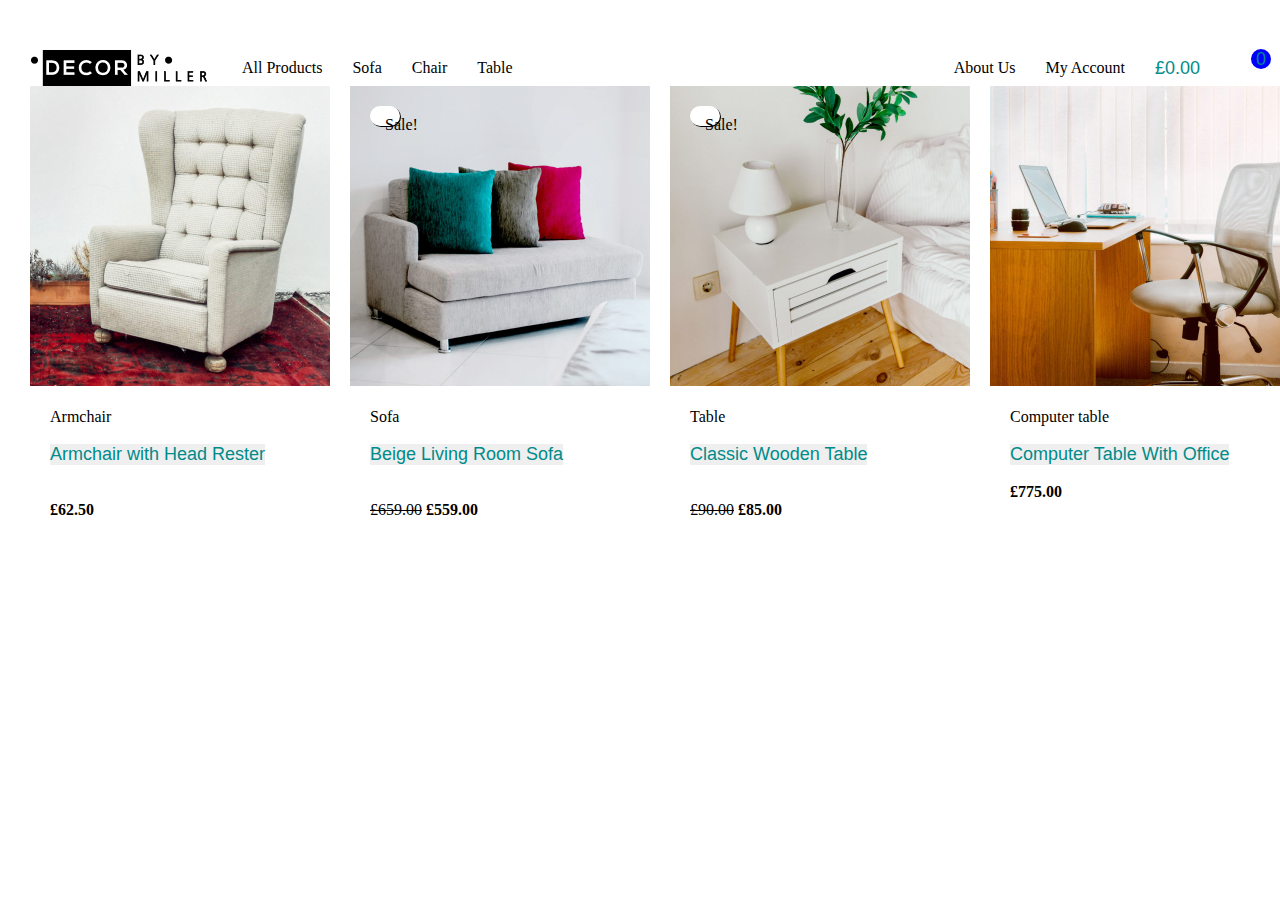
==== product.html @ 4d5b50de "created set up Decor project" ====
<!DOCTYPE html>
<html lang="en">
<head>
    <meta charset="UTF-8">
    <meta name="viewport" content="width=device-width, initial-scale=1.0">
    <title>All Products</title>
    <link rel="stylesheet" href="style.css">
    <link rel="stylesheet" href="style1.css">

</head>
<body>

    <header>
        <nav>
            <div class="navdiv">
                <div class="div1">
                    <img src="./images/image 2/logo06-free-img.png" alt="">
                    <a href="./product.html">All Products</a>
                    <a href="./sofa.html">Sofa</a>
                    <a href="">Chair</a>
                    <a href="">Table</a>
                </div>
                <div class="div2">
                    <a href="">About Us</a>
                    <a href="">My Account</a>
                    <button class="button1">£0.00 <span>0</span> <i class="fa fa-shopping-cart"
                            aria-hidden="true"></i></button>
                </div>
            </div>
        </nav>
    </header>
    
    
    <section>
        <div class="divsec">
            <div>
                <img class="imgp1" src="./images/project-img-2/armchair-600x600.jpg" alt=""><br><br>
                <div class="divdiv00"> Armchair<br><br>
                    <button><p class="pchair">Armchair with Head Rester</p></button><br> <br><br><b>£62.50 </b>
            </div>
            </div>
            <div class="divim1">
                <span class="span1">Sale!</span>
                <img class="imgp2" src="./images/project-img-2/sofa-600x600 (1).jpg" alt=""> <br><br>
                <div class="divdiv00" > Sofa <br><br>
                    <button><p class="psofa">Beige Living Room Sofa</p> </button><br><br><br><del>£659.00</del> <b>£559.00</b>
                </div>
                </div>
            <div class="divim2">
                <span class="span2">Sale!</span> 
                <img class="imgp3" src="./images/project-img-2/table-600x600.jpg" alt=""> <br><br>
                <div class="divdiv">
                Table <br><br> <button><p class="pc">Classic Wooden Table </p> </button><br><br><br><del>£90.00</del> <b>£85.00</b> 
            </div>
            </div>
            <div><img class="imgp3" src="./images/project-img-2/office-table-600x600.jpg" alt="">
                <br><br><div class="divdiv1"> Computer table 
               <br><br> <button> <p class="ptable">Computer Table With Office</p> </button><br><br><b>£775.00</b>
            </div>
        </div>
        </div>
    </section>

</body>
</html>
---- style.css ----
* {
    padding: 0;
    margin: 0;
    box-sizing: border-box;
}

header {
    padding-left: 30px;
    padding-right: 30px;
    padding-top: 30px;
}

.navdiv {
    display: flex;
    justify-content: space-between;
    align-items: center;


}

.div1 {
    display: flex;
    justify-content: space-between;
    align-items: center;
    gap: 30px;
}

a {
    text-decoration: none;
    color: black;
}

.div2 {
    gap: 30px;
    display: flex;
    justify-content: space-between;
    align-items: center;
}

.button1 {
    position: relative;
    background-color: transparent;
    gap: 50px;
    border: none;
    display: flex;
    justify-content: space-between;

}

span {
    position: absolute;
    border-radius: 20px;
    background-color: blue;
    height: 20px;
    width: 20px;
    bottom: 10px;
    left: 96px;
}

main {
    padding-left: 30px;
    padding-right: 30px;
}

.divsec1 {
    padding-left: 30px;
    padding-right: 30px;
    gap: 30px;
    height: 500px;
    position: relative;
    background: url('./images/image 2/sofa-bg-banner.jpg');
    background-repeat: no-repeat;
    background-size: cover;



}

.h1 {
    text-align: left;
    color: dimgrey;
    display: flex;
    justify-content: left;
    font-size: large;
    padding-left: 80px;
    padding-top: 90px;


}

.explor {
    color: blue;
    border: 1px solid black;
    height: 50px;
    width: 210px;
    cursor: pointer;
    position: absolute;
    left: 100px;
    font-size: large;

}

.sectiondiv2 {
    display: flex;
    justify-content: space-between;
    gap: 10px;



}

.divsec2 {
    background-position: center;
    margin-right: 50px;
    height: 500px;
    width: 600px;

    background-repeat: no-repeat;
    background-size: cover;



}

.divsec3 {
    background: url(./images/project-img/pic36-block-img.jpg);
    padding-right: 30px;
    width: 1000px;
    height: 400px;
    background-repeat: no-repeat;
    background-size: cover;
    opacity: 2px;
}

.img1 {
    width: 500px;
}

.p {
    font-size: medium;
}

.divh1 {
    text-align: center;
    color: dimgray;

    font-size: large;
    padding-left: 80px;
    padding-top: 150px;
}

.button2 {
    cursor: pointer;
    color: blue;
    border: 1px solid black;
    height: 50px;
    width: 210px;
    font-size: medium;
}





.divsec21 {
    display: flex;
    justify-content: space-between;
    gap: 10px;
}

.divsec4 {

    background: url(./images/project-img/pic36-block-img.jpg);
    padding-right: 30px;
    width: 1000px;
    height: 400px;
    background-repeat: no-repeat;
    background-size: cover;
    opacity: 2px;

}

.img2 {
    width: 500px;
}




.divh2 {
    text-align: center;
    color: dimgrey;

    font-size: large;
    padding-left: 80px;
    padding-top: 100px;
}

.h6n {
    font-size: large;
}

.button3 {
    cursor: pointer;
    color: blue;
    border: 1px solid black;
    height: 50px;
    width: 210px;
    font-size: large;
}

.sec3div {
    display: flex;
    justify-content: space-between;
}


.sec4div1 {
    background: url(./images/);
}

.sec4div1 {
    background: url(./images/project-img/pic36-block-img.jpg);
    padding-right: 30px;
    width: 1300px;
    height: 400px;
    background-repeat: no-repeat;
    background-size: cover;
    opacity: 0.5px;


}

.his {
    text-align: center;
    color: dimgrey;
    font-size: xx-large;
    font: 100;
}

.p1 {
    font-size: large;
}

.h2s {
    color: purple;
   font-size: xx-large;
}

.divh1 {
    text-align: center;
}

.button4 {
    width: 300px;
    height: 50px;
    color: blue;
    font-size: large;
    cursor: pointer;
}

.span3 {
    color: antiquewhite;
}

.divclas0 {
    display: flex;
    justify-content: space-between;
}

.divclas1 {
    background: url(./images/wooden-rocking-chair2.jpg);
}

.class {
    height: 50px;
    width: 50px;
}

.imground {
    height: 200px;
    width: 300px;
}

.imgproject {
    height: 200px;
    width: 300px;
}

.rocking {
    height: 200px;
    width: 300px;
}

.study {
    height: 200px;
    width: 300px;
}

.divided {
    display: flex;
    justify-content: space-between;
    gap: 10px;
}

.p1 {
    padding-left: 10px;
}

.woodenbutton {
    border: none;
    cursor: pointer;
    padding-left: 10px;
}

.bold {
    padding-left: 10px;
}


.p2 {
    padding-left: 10px;
}

.bold1 {
    padding-left: 20px;
}

.desktop {
    border: none;
    cursor: pointer;
    padding-left: 10px;

}

.buttonorange {
    border: none;
    cursor: pointer;
    padding-left: 10px;
}

.bold3 {
    padding-left: 10px;
}

.p3 {
    padding-left: 10px;
}

.buttonRound {
    border: none;
    cursor: pointer;
    padding-left: 10px;

}

.bold4 {
    padding-left: 10px;
}

.p4 {
    padding-left: 10px;
}
.generaldiv{
    background: url(./images/copy.jpg);
   display: flex;
   justify-content: space-between;
   gap: 30px;
   padding-top: 50px;
}
---- style1.css ----
* {
    padding: 0;
    margin: 0;
    box-sizing: border-box;
}

header {
    padding-left: 30px;
    padding-right: 30px;
    padding-top: 50px;
}

.divsec {
    display: flex;
    justify-content: space-between;
    gap: 20px;
    padding-left: 30px;
    padding-right: 30px;

}

.imgp1 {
    width: 300px;
    height: 300px;
}

.pchair {
    color: darkcyan;
    font-size: large;

}

.imgp2 {
    width: 300px;
    height: 300px;
}

.psofa {
    color: darkcyan;
    font-size: large;
}

.divim1 {
    position: relative;
}

.span1 {
    position: absolute;
    top: 20px;
    left: 20px;
    padding: 10px 15px;
    background-color: white;
    border-radius: 20px;
    box-shadow: 1px 1px;

}

.h3 {}

.imgp3 {
    width: 300px;
    height: 300px;
}

.span2 {
    position: absolute;
    top: 20px;
    left: 20px;
    padding: 10px 15px;
    background-color: white;
    border-radius: 20px;
    box-shadow: 1px 1px;
}

.divim2 {
    position: relative;
}

.pc {
    color: darkcyan;
    font-size: large;
}

.h31 {
    background-color: white;
    border: 100px;
    border-radius: 50px;
    width: 80px;
    height: 40px;
    text-align: center;

}

.ptable {
    color: darkcyan;
    font-size: large;
}
.divdiv0{
    padding-left: 20px; 
}
.divdiv00{
    padding-left: 20px; 
}
.divdiv{
    padding-left: 20px; 
}
.divdiv1{
    padding-left: 20px;
}
button{
    cursor: pointer;
    color: darkcyan;
    font-size: large;
    border: none;
}
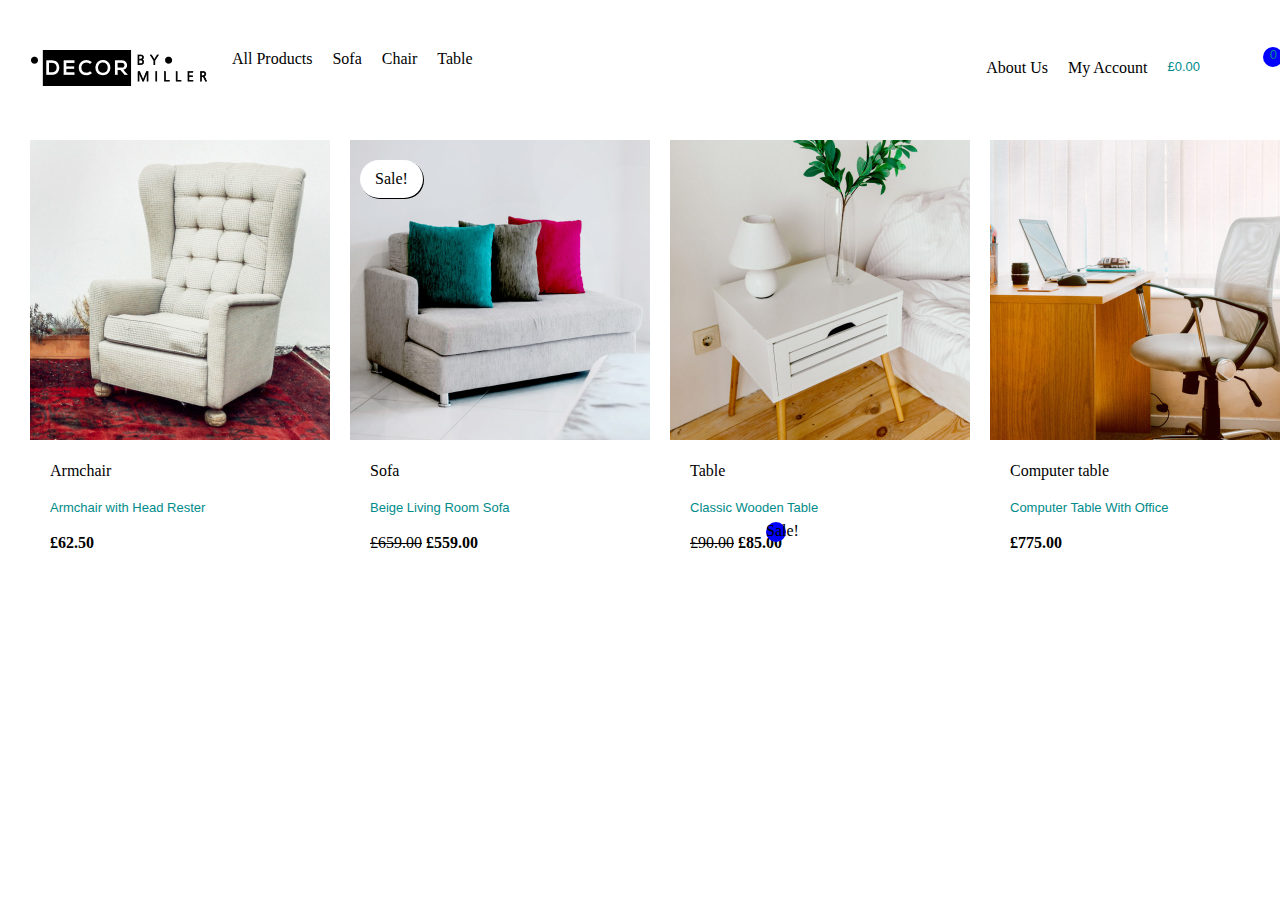
==== commit a1cb5aa8: "section updated" ====
--- a/product.html
+++ b/product.html
@@ -23,39 +23,39 @@
                 <div class="div2">
                     <a href="">About Us</a>
                     <a href="">My Account</a>
-                    <button class="button1">£0.00 <span>0</span> <i class="fa fa-shopping-cart"
+                    <button class="button1">£0.00 <span class="spanclass">0</span> <i class="fa fa-shopping-cart"
                             aria-hidden="true"></i></button>
                 </div>
             </div>
         </nav>
     </header>
-    
+    <br><br><br>
     
     <section>
         <div class="divsec">
             <div>
                 <img class="imgp1" src="./images/project-img-2/armchair-600x600.jpg" alt=""><br><br>
                 <div class="divdiv00"> Armchair<br><br>
-                    <button><p class="pchair">Armchair with Head Rester</p></button><br> <br><br><b>£62.50 </b>
+                    <button class="buttonresize"><p class="pchair">Armchair with Head Rester</p></button><br> <br><b>£62.50 </b>
             </div>
             </div>
             <div class="divim1">
                 <span class="span1">Sale!</span>
                 <img class="imgp2" src="./images/project-img-2/sofa-600x600 (1).jpg" alt=""> <br><br>
                 <div class="divdiv00" > Sofa <br><br>
-                    <button><p class="psofa">Beige Living Room Sofa</p> </button><br><br><br><del>£659.00</del> <b>£559.00</b>
+                    <button class="buttonresize"><p class="psofa">Beige Living Room Sofa</p> </button><br><br><del>£659.00</del> <b>£559.00</b>
                 </div>
                 </div>
             <div class="divim2">
                 <span class="span2">Sale!</span> 
                 <img class="imgp3" src="./images/project-img-2/table-600x600.jpg" alt=""> <br><br>
                 <div class="divdiv">
-                Table <br><br> <button><p class="pc">Classic Wooden Table </p> </button><br><br><br><del>£90.00</del> <b>£85.00</b> 
+                Table <br><br> <button class="buttonresize"><p class="pc">Classic Wooden Table </p> </button><br><br><del>£90.00</del> <b>£85.00</b> 
             </div>
             </div>
             <div><img class="imgp3" src="./images/project-img-2/office-table-600x600.jpg" alt="">
                 <br><br><div class="divdiv1"> Computer table 
-               <br><br> <button> <p class="ptable">Computer Table With Office</p> </button><br><br><b>£775.00</b>
+               <br><br> <button class="buttonresize"> <p class="ptable">Computer Table With Office</p> </button><br><br><b>£775.00</b>
             </div>
         </div>
         </div>
--- a/style.css
+++ b/style.css
@@ -1,370 +1,414 @@
 * {
-    padding: 0;
-    margin: 0;
-    box-sizing: border-box;
+  padding: 0;
+  margin: 0;
+  box-sizing: border-box;
 }
 
 header {
-    padding-left: 30px;
-    padding-right: 30px;
-    padding-top: 30px;
+  padding-left: 30px;
+  padding-right: 30px;
+  padding-top: 30px;
 }
 
 .navdiv {
+  display: flex;
+  justify-content: space-between;
+  align-items: center;
+}
+
+.logo {
+  display: flex;
+  justify-content: space-between;
+  align-items: center;
+  gap: 30px;
+}
+
+a {
+  text-decoration: none;
+  color: black;
+}
+
+.cart {
+  gap: 30px;
+  display: flex;
+  justify-content: space-between;
+  align-items: center;
+}
+i{}
+.button1 {
+  position: relative;
+  background-color: transparent;
+  gap: 50px;
+  border: none;
+  display: flex;
+  justify-content: space-between;
+}
+
+span {
+  position: absolute;
+  border-radius: 20px;
+  background-color: blue;
+  height: 20px;
+  width: 20px;
+  bottom: 10px;
+  left: 96px;
+}
+
+main {
+  padding-left: 30px;
+  padding-right: 30px;
+}
+
+.divsec1 {
+  padding-left: 30px;
+  padding-right: 30px;
+  gap: 30px;
+  height: 500px;
+  position: relative;
+  background: url("./images/image 2/sofa-bg-banner.jpg");
+  background-repeat: no-repeat;
+  background-size: cover;
+}
+
+.h1 {
+  text-align: left;
+  color: dimgrey;
+  display: flex;
+  justify-content: left;
+  font-size: large;
+  padding-left: 80px;
+  padding-top: 90px;
+}
+
+.explor {
+  color: blue;
+  border: 1px solid black;
+  height: 50px;
+  width: 210px;
+  cursor: pointer;
+  position: absolute;
+  left: 100px;
+  font-size: large;
+}
+
+.sectiondiv2 {
+  display: flex;
+  justify-content: space-between;
+  gap: 10px;
+}
+
+.divsec2 {
+  background-position: center;
+  margin-right: 50px;
+  height: 500px;
+  width: 600px;
+
+  background-repeat: no-repeat;
+  background-size: cover;
+}
+
+.divsec3 {
+  background: url(./images/project-img/pic36-block-img.jpg);
+  padding-right: 30px;
+  /* width: 1000px; */
+  height: 400px;
+  background-repeat: no-repeat;
+  background-size: cover;
+  opacity: 2px;
+}
+
+.img1 {
+  width: 500px;
+}
+
+.p {
+  font-size: medium;
+}
+
+.divh1 {
+  text-align: center;
+  color: dimgray;
+
+  font-size: large;
+  padding-left: 80px;
+  padding-top: 150px;
+}
+
+.button2 {
+  cursor: pointer;
+  color: blue;
+  border: 1px solid black;
+  height: 50px;
+  width: 210px;
+  font-size: medium;
+}
+
+.divsec21 {
+  display: flex;
+  justify-content: space-between;
+  gap: 10px;
+}
+
+.divsec4 {
+  background: url(./images/project-img/pic36-block-img.jpg);
+  padding-right: 30px;
+  /* width: 1000px; */
+  height: 400px;
+  background-repeat: no-repeat;
+  background-size: cover;
+  opacity: 2px;
+}
+
+.img2 {
+  width: 500px;
+}
+
+.divh2 {
+  text-align: center;
+  color: dimgrey;
+
+  font-size: large;
+  padding-left: 80px;
+  padding-top: 100px;
+}
+
+.h6n {
+  font-size: large;
+}
+
+.button3 {
+  cursor: pointer;
+  color: blue;
+  border: 1px solid black;
+  height: 50px;
+  width: 210px;
+  font-size: large;
+}
+
+.sec3div {
+  display: flex;
+  justify-content: space-between;
+  flex-wrap: wrap;
+  gap: 20px;
+}
+
+.sec4div1 {
+  background: url(./images/);
+}
+
+.sec4div1 {
+  background: url(./images/project-img/pic36-block-img.jpg);
+  padding-right: 30px;
+  /* width: 1300px; */
+  height: 400px;
+  background-repeat: no-repeat;
+  background-size: cover;
+  opacity: 0.5px;
+}
+
+.his {
+  text-align: center;
+  color: dimgrey;
+  font-size: xx-large;
+  font: 100;
+}
+
+.p1 {
+  font-size: large;
+}
+
+.h2s {
+  color: purple;
+  font-size: xx-large;
+}
+
+.divh1 {
+  text-align: center;
+}
+
+.button4 {
+  width: 50%;
+  height: 50px;
+  color: blue;
+  font-size: large;
+  cursor: pointer;
+}
+
+.span3 {
+  color: antiquewhite;
+}
+
+.divclas0 {
+  display: flex;
+  justify-content: space-between;
+}
+
+.divclas1 {
+  background: url(./images/wooden-rocking-chair2.jpg);
+}
+
+.class {
+  height: 50px;
+  width: 50px;
+}
+
+.imground {
+  height: 200px;
+  /* width: 300px; */
+}
+
+.imgproject {
+  height: 200px;
+  /* width: 300px; */
+}
+
+.rocking {
+  height: 200px;
+  /* width: 300px; */
+}
+
+.study {
+  height: 200px;
+  /* width: 300px; */
+}
+
+.divided {
+  display: flex;
+  justify-content: space-between;
+  gap: 10px;
+  flex-wrap: wrap;
+}
+
+.p1 {
+  padding-left: 10px;
+}
+
+.woodenbutton {
+  border: none;
+  cursor: pointer;
+  padding-left: 10px;
+}
+
+.bold {
+  padding-left: 10px;
+}
+
+.p2 {
+  padding-left: 10px;
+}
+
+.bold1 {
+  padding-left: 20px;
+}
+
+.desktop {
+  border: none;
+  cursor: pointer;
+  padding-left: 10px;
+}
+
+.buttonorange {
+  border: none;
+  cursor: pointer;
+  padding-left: 10px;
+}
+
+.bold3 {
+  padding-left: 10px;
+}
+
+.p3 {
+  padding-left: 10px;
+}
+
+.buttonRound {
+  border: none;
+  cursor: pointer;
+  padding-left: 10px;
+}
+
+.bold4 {
+  padding-left: 10px;
+}
+
+.p4 {
+  padding-left: 10px;
+}
+.generaldiv {
+  background: url(./images/copy.jpg);
+  display: flex;
+  justify-content: space-between;
+  gap: 30px;
+  /* flex-wrap: wrap; */
+  padding-top: 50px;
+}
+.test-div{
     display: flex;
-    justify-content: space-between;
-    align-items: center;
-
-
-}
-
-.div1 {
-    display: flex;
-    justify-content: space-between;
-    align-items: center;
-    gap: 30px;
-}
-
-a {
-    text-decoration: none;
-    color: black;
-}
-
-.div2 {
-    gap: 30px;
-    display: flex;
-    justify-content: space-between;
-    align-items: center;
-}
-
-.button1 {
-    position: relative;
-    background-color: transparent;
-    gap: 50px;
-    border: none;
-    display: flex;
-    justify-content: space-between;
-
-}
-
-span {
-    position: absolute;
-    border-radius: 20px;
-    background-color: blue;
-    height: 20px;
-    width: 20px;
-    bottom: 10px;
-    left: 96px;
-}
-
-main {
-    padding-left: 30px;
-    padding-right: 30px;
-}
-
-.divsec1 {
-    padding-left: 30px;
-    padding-right: 30px;
-    gap: 30px;
-    height: 500px;
-    position: relative;
-    background: url('./images/image 2/sofa-bg-banner.jpg');
-    background-repeat: no-repeat;
-    background-size: cover;
-
-
-
-}
-
-.h1 {
-    text-align: left;
-    color: dimgrey;
-    display: flex;
-    justify-content: left;
-    font-size: large;
-    padding-left: 80px;
-    padding-top: 90px;
-
-
-}
-
-.explor {
-    color: blue;
-    border: 1px solid black;
-    height: 50px;
-    width: 210px;
-    cursor: pointer;
-    position: absolute;
-    left: 100px;
-    font-size: large;
-
-}
-
-.sectiondiv2 {
-    display: flex;
-    justify-content: space-between;
-    gap: 10px;
-
-
-
-}
-
-.divsec2 {
-    background-position: center;
-    margin-right: 50px;
-    height: 500px;
-    width: 600px;
-
-    background-repeat: no-repeat;
-    background-size: cover;
-
-
-
-}
-
-.divsec3 {
-    background: url(./images/project-img/pic36-block-img.jpg);
-    padding-right: 30px;
-    width: 1000px;
-    height: 400px;
-    background-repeat: no-repeat;
-    background-size: cover;
-    opacity: 2px;
-}
-
-.img1 {
-    width: 500px;
-}
-
-.p {
-    font-size: medium;
-}
-
-.divh1 {
-    text-align: center;
-    color: dimgray;
-
-    font-size: large;
-    padding-left: 80px;
-    padding-top: 150px;
-}
-
-.button2 {
-    cursor: pointer;
-    color: blue;
-    border: 1px solid black;
-    height: 50px;
-    width: 210px;
-    font-size: medium;
-}
-
-
-
-
-
-.divsec21 {
-    display: flex;
-    justify-content: space-between;
-    gap: 10px;
-}
-
-.divsec4 {
-
-    background: url(./images/project-img/pic36-block-img.jpg);
-    padding-right: 30px;
-    width: 1000px;
-    height: 400px;
-    background-repeat: no-repeat;
-    background-size: cover;
-    opacity: 2px;
-
-}
-
-.img2 {
-    width: 500px;
-}
-
-
-
-
-.divh2 {
-    text-align: center;
-    color: dimgrey;
-
-    font-size: large;
-    padding-left: 80px;
-    padding-top: 100px;
-}
-
-.h6n {
-    font-size: large;
-}
-
-.button3 {
-    cursor: pointer;
-    color: blue;
-    border: 1px solid black;
-    height: 50px;
-    width: 210px;
-    font-size: large;
-}
-
-.sec3div {
-    display: flex;
-    justify-content: space-between;
-}
-
-
-.sec4div1 {
-    background: url(./images/);
-}
-
-.sec4div1 {
-    background: url(./images/project-img/pic36-block-img.jpg);
-    padding-right: 30px;
-    width: 1300px;
-    height: 400px;
-    background-repeat: no-repeat;
-    background-size: cover;
-    opacity: 0.5px;
-
-
-}
-
-.his {
-    text-align: center;
-    color: dimgrey;
-    font-size: xx-large;
-    font: 100;
-}
-
-.p1 {
-    font-size: large;
-}
-
-.h2s {
-    color: purple;
-   font-size: xx-large;
-}
-
-.divh1 {
-    text-align: center;
-}
-
-.button4 {
-    width: 300px;
-    height: 50px;
-    color: blue;
-    font-size: large;
-    cursor: pointer;
-}
-
-.span3 {
-    color: antiquewhite;
-}
-
-.divclas0 {
-    display: flex;
-    justify-content: space-between;
-}
-
-.divclas1 {
-    background: url(./images/wooden-rocking-chair2.jpg);
-}
-
-.class {
-    height: 50px;
-    width: 50px;
-}
-
-.imground {
-    height: 200px;
-    width: 300px;
-}
-
-.imgproject {
-    height: 200px;
-    width: 300px;
-}
-
-.rocking {
-    height: 200px;
-    width: 300px;
-}
-
-.study {
-    height: 200px;
-    width: 300px;
-}
+
+}
+
+
+
+
+
+
+
+
+
+
+
+
+
+
+
+
+
+
+
+/* REsponsive screens */
+
+@media (max-width: 768px) {
+  .button4 {
+    width: 100%;
+  }
+
+  .sectiondiv2 {
+    display: block;
+    
+  }
+
+  .divsec21 {
+    display: block;
+  }
+
+  .img1 {
+    width: 100%;
+  }
+
+  .img2 {
+    width: 100%;
+  }
 
 .divided {
-    display: flex;
-    justify-content: space-between;
-    gap: 10px;
-}
-
-.p1 {
-    padding-left: 10px;
-}
-
-.woodenbutton {
-    border: none;
-    cursor: pointer;
-    padding-left: 10px;
-}
-
-.bold {
-    padding-left: 10px;
-}
-
-
-.p2 {
-    padding-left: 10px;
-}
-
-.bold1 {
-    padding-left: 20px;
-}
-
-.desktop {
-    border: none;
-    cursor: pointer;
-    padding-left: 10px;
-
-}
-
-.buttonorange {
-    border: none;
-    cursor: pointer;
-    padding-left: 10px;
-}
-
-.bold3 {
-    padding-left: 10px;
-}
-
-.p3 {
-    padding-left: 10px;
-}
-
-.buttonRound {
-    border: none;
-    cursor: pointer;
-    padding-left: 10px;
-
-}
-
-.bold4 {
-    padding-left: 10px;
-}
-
-.p4 {
-    padding-left: 10px;
-}
-.generaldiv{
-    background: url(./images/copy.jpg);
-   display: flex;
-   justify-content: space-between;
-   gap: 30px;
-   padding-top: 50px;
-}
+    display: block;
+}
+
+.rocking, .study, .imgproject, .imground {
+    height: unset;
+    width: 100%;
+}
+.generaldiv {
+    display: block;
+    /* flex-wrap: wrap; */
+  }
+
+
+  .test-div{
+    display: block;
+    width: fit-content;
+    margin: auto;
+    margin-bottom: 20px;
+  }
+
+
+}
--- a/style1.css
+++ b/style1.css
@@ -1,4 +1,4 @@
-* {
+s* {
     padding: 0;
     margin: 0;
     box-sizing: border-box;
@@ -9,7 +9,20 @@
     padding-right: 30px;
     padding-top: 50px;
 }
-
+.navdiv{
+    display: flex;
+    justify-content: space-between;
+}
+.div1{
+    display: flex;
+    justify-content: space-between;
+    gap: 20px;
+}
+.div2{
+    display: flex;
+    justify-content: space-between;
+    gap: 20px;
+}
 .divsec {
     display: flex;
     justify-content: space-between;
@@ -18,6 +31,16 @@
     padding-right: 30px;
 
 }
+.button1{
+    font-size: small;
+
+}
+.cart {
+    gap: 30px;
+    display: flex;
+    justify-content: space-between;
+    align-items: center;
+  }
 
 .imgp1 {
     width: 300px;
@@ -26,7 +49,7 @@
 
 .pchair {
     color: darkcyan;
-    font-size: large;
+    font-size: small;
 
 }
 
@@ -37,7 +60,7 @@
 
 .psofa {
     color: darkcyan;
-    font-size: large;
+    font-size: small;
 }
 
 .divim1 {
@@ -47,30 +70,23 @@
 .span1 {
     position: absolute;
     top: 20px;
-    left: 20px;
+    left: 10px;
     padding: 10px 15px;
     background-color: white;
     border-radius: 20px;
     box-shadow: 1px 1px;
+    height: fit-content;
+    width: fit-content;
 
 }
 
-.h3 {}
+
 
 .imgp3 {
     width: 300px;
     height: 300px;
 }
 
-.span2 {
-    position: absolute;
-    top: 20px;
-    left: 20px;
-    padding: 10px 15px;
-    background-color: white;
-    border-radius: 20px;
-    box-shadow: 1px 1px;
-}
 
 .divim2 {
     position: relative;
@@ -78,7 +94,7 @@
 
 .pc {
     color: darkcyan;
-    font-size: large;
+    font-size: small;
 }
 
 .h31 {
@@ -90,10 +106,16 @@
     text-align: center;
 
 }
-
+.buttonresize{
+    border: none;
+    box-shadow: none;
+    background-color: white;
+}
 .ptable {
     color: darkcyan;
-    font-size: large;
+    font-size: small;
+   
+    
 }
 .divdiv0{
     padding-left: 20px; 
@@ -113,3 +135,45 @@
     font-size: large;
     border: none;
 }
+
+
+
+
+@media (max-width: 768px) {
+    .cart {
+       
+        display: block;
+        
+      } 
+    
+}
+@media (max-width: 768px) {
+    .divsec {
+        display: block;
+        
+    
+    }
+}
+@media (max-width: 768px) {
+    .navdiv{
+        display: flex;
+        justify-content: space-between;
+    }
+    .div1{
+        display: flex;
+        
+    }
+    .div2{
+        display: flex;
+        justify-content: space-between;
+        gap: 20px;
+    }
+    .divsec {
+        display: flex;
+        justify-content: space-between;
+        gap: 20px;
+        padding-left: 30px;
+        padding-right: 30px;
+}
+
+}
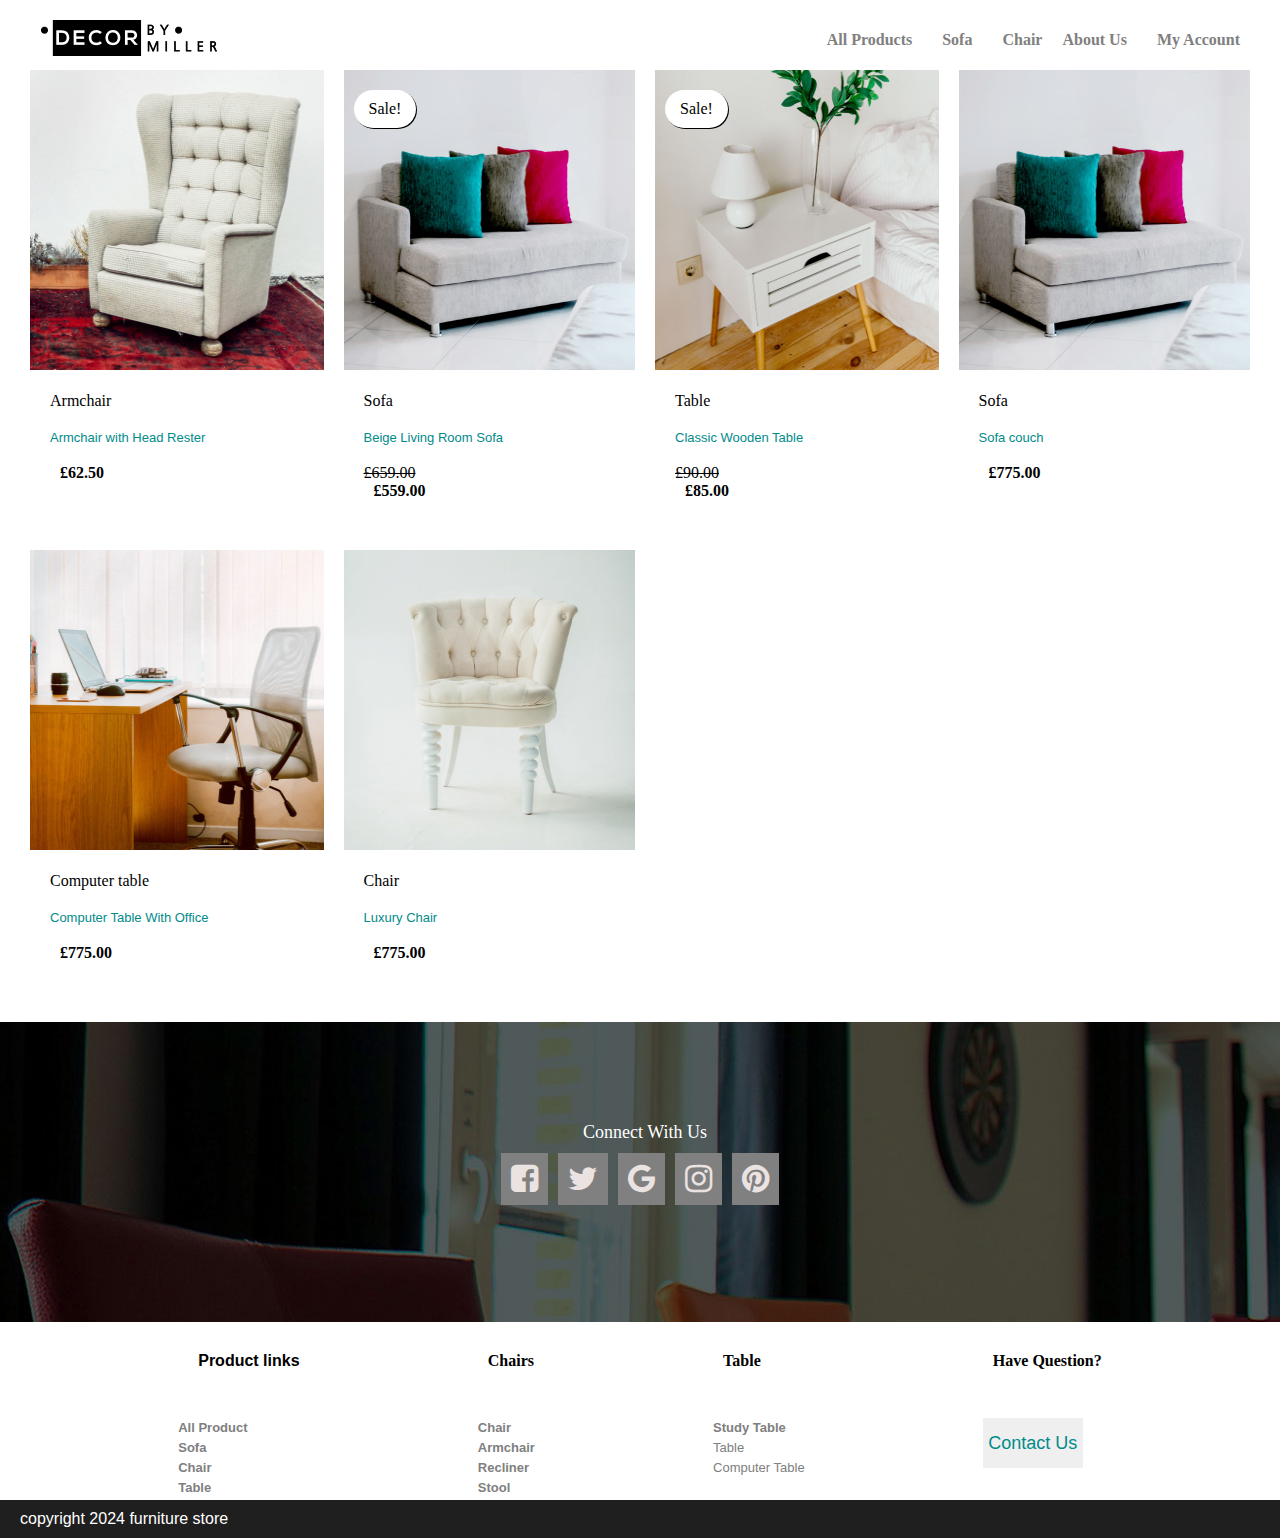
==== commit b9a9ed71: "responsive screens fixed" ====
--- a/product.html
+++ b/product.html
@@ -4,6 +4,8 @@
     <meta charset="UTF-8">
     <meta name="viewport" content="width=device-width, initial-scale=1.0">
     <title>All Products</title>
+    <link rel="stylesheet" href="https://cdnjs.cloudflare.com/ajax/libs/font-awesome/4.7.0/css/font-awesome.min.css" />
+    <link rel="stylesheet" href="footerstyle.css">
     <link rel="stylesheet" href="style.css">
     <link rel="stylesheet" href="style1.css">
 
@@ -13,23 +15,38 @@
     <header>
         <nav>
             <div class="navdiv">
-                <div class="div1">
-                    <img src="./images/image 2/logo06-free-img.png" alt="">
-                    <a href="./product.html">All Products</a>
-                    <a href="./sofa.html">Sofa</a>
-                    <a href="">Chair</a>
-                    <a href="">Table</a>
+                <div>
+                    <a href="./index.html" class="logo-area">
+                        <img src="./images/image 2/logo06-free-img.png" alt="">
+                       </a>
                 </div>
-                <div class="div2">
-                    <a href="">About Us</a>
-                    <a href="">My Account</a>
-                    <button class="button1">£0.00 <span class="spanclass">0</span> <i class="fa fa-shopping-cart"
-                            aria-hidden="true"></i></button>
+
+                <div class="nav_link hide">
+                    <div class="logo">
+                        <a href="./product.html">All Products</a>
+                        <a href="./sofa.html">Sofa</a>
+                        <a href="./sofa2.html">Chair</a>
+                    </div>
+                    <div class="cart">
+                        <a href="">About Us</a>
+                        <a href="">My Account</a>
+                        <!-- <button class="button1">£0.00 <span class="span-icon">0</span> '<i class="fa fa-shopping-cart"
+                                aria-hidden="true"></i>
+                        </button> -->
+                    </div>
                 </div>
+                <div class="hamburger">
+                    <span class="line"></span>
+                    <span class="line"></span>
+                    <span class="line"></span>
+
+                </div>
+
             </div>
+
         </nav>
     </header>
-    <br><br><br>
+
     
     <section>
         <div class="divsec">
@@ -47,19 +64,92 @@
                 </div>
                 </div>
             <div class="divim2">
-                <span class="span2">Sale!</span> 
+                <span class="span1">Sale!</span> 
                 <img class="imgp3" src="./images/project-img-2/table-600x600.jpg" alt=""> <br><br>
                 <div class="divdiv">
                 Table <br><br> <button class="buttonresize"><p class="pc">Classic Wooden Table </p> </button><br><br><del>£90.00</del> <b>£85.00</b> 
             </div>
             </div>
-            <div><img class="imgp3" src="./images/project-img-2/office-table-600x600.jpg" alt="">
-                <br><br><div class="divdiv1"> Computer table 
-               <br><br> <button class="buttonresize"> <p class="ptable">Computer Table With Office</p> </button><br><br><b>£775.00</b>
+
+            <div class="divim2">
+
+                <div><img class="imgp3" src="./images/project-img-2/sofa-600x600 (1).jpg" alt="">
+                    <br><br><div class="divdiv1"> Sofa
+                        <br><br> <button class="buttonresize"> <p class="ptable">Sofa couch</p> </button><br><br><b>£775.00</b>
+                    </div>
+                </div>
+                </div>
+
+                <div class="divim2">
+
+                    <div><img class="imgp3" src="./images/project-img-2/office-table-600x600.jpg" alt="">
+                        <br><br><div class="divdiv1"> Computer table 
+                            <br><br> <button class="buttonresize"> <p class="ptable">Computer Table With Office</p> </button><br><br><b>£775.00</b>
+                        </div>
+                    </div>
+                </div>
+                
+            <div><img class="imgp3" src="./images/project-img-2/luxury-chair-600x600.jpg" alt="">
+                <br><br><div class="divdiv1"> Chair
+               <br><br> <button class="buttonresize"> <p class="ptable">Luxury Chair</p> </button><br><br><b>£775.00</b>
             </div>
         </div>
         </div>
     </section>
 
+
+    <footer>
+        <div class="div1">
+            <p class="p1">Connect With Us</p>
+            <div class="div2">
+                <i class="fa fa-facebook-square i-footer" aria-hidden="true"></i>
+                <i class="fa fa-twitter i-footer" aria-hidden="true"></i>
+                <i class="fa fa-google i-footer" aria-hidden="true"></i>
+                <i class="fa fa-instagram i-footer" aria-hidden="true"></i>
+                <i class="fa fa-pinterest i-footer" aria-hidden="true"></i>
+            </div>
+        </div>
+        <div class="div3">
+            <div>
+                <p class="p3"><b>Product links</b></p>
+                <ul>
+                    <li><a href="">All Product</a></li>
+                    <li><a href="">Sofa</a></li>
+                    <li><a href="./sofa.html">Chair</a></li>
+                    <li><a href="">Table</a></li>
+                </ul>
+        
+            </div>
+            <div>
+                <p><b>Chairs</b></p>
+                <ul>
+                    <li><a href="">Chair</a></li>
+                    <li><a href="">Armchair</a></li>
+                    <li> <a href="">Recliner</a></li>
+                    <li><a href="">Stool</a></li>
+                </ul>
+            </div>
+            <div>
+                <p><b>Table</b></p>
+                <ul>
+                    <li><a href="">Study Table</a></li>
+                    <li><a href=""></a>Table</a></li>
+                    <li><a href=""></a>Computer Table</a></li>
+                </ul>
+            </div>
+            <div>
+                <p><b>Have Question?</b></p>
+                <br />
+                <button class="button-footer">Contact Us</button>
+            </div>
+        </div>
+        <div class="div4">
+            <p class="p2">copyright 2024 furniture store</p>
+        </div>
+    </footer>
+
+
+    <script src="./project.js"></script>
+
 </body>
 </html>--- a/footerstyle.css
+++ b/footerstyle.css
@@ -0,0 +1,72 @@
+* {
+  padding: 0;
+  margin: 0;
+  box-sizing: border-box;
+}
+footer {
+}
+.p1-footer {
+  color: white;
+  text-align: center;
+  align-items: center;
+  font-family: Arial, Helvetica, sans-serif;
+}
+
+.i-footer {
+  color: rgb(235, 226, 226);
+  background-color: grey;
+  font-size: xx-large;
+  padding: 10px;
+}
+.div2 {
+  display: flex;
+  justify-content: center;
+  gap: 10px;
+  padding-top: 10px;
+}
+.div1 {
+  background-image: url(./footer-bg.jpg);
+  height: 300px;
+  padding-top: 100px;
+}
+.div3 {
+  display: flex;
+  justify-content: space-evenly;
+  padding-top: 30px;
+}
+ul {
+  list-style-type: none;
+  padding-top: 20px;
+}
+li {
+  color: grey;
+  font-size: small;
+  font-family: Arial, Helvetica, sans-serif;
+  padding-bottom: 5px;
+}
+.button-footer {
+  width: 100px;
+  height: 50px;
+  border-radius: 0%;
+}
+.p2 {
+  color: white;
+  font-family: Arial, Helvetica, sans-serif;
+}
+.div4 {
+  background-color: rgb(31, 31, 31);
+  padding-left: 10px;
+  padding-right: 10px;
+  height: fit-content;
+  padding: 10px;
+}
+.p3 {
+  font-family: Arial, Helvetica, sans-serif;
+}
+
+@media (max-width: 768px) {
+}
+a {
+  text-decoration: none;
+  color: grey;
+}
--- a/style.css
+++ b/style.css
@@ -7,13 +7,21 @@
 header {
   padding-left: 30px;
   padding-right: 30px;
-  padding-top: 30px;
+  padding-top: 10px;
 }
 
 .navdiv {
   display: flex;
   justify-content: space-between;
   align-items: center;
+  height: fit-content;
+  padding: 10px;
+}
+
+.nav_link {
+  display: flex;
+  justify-content: space-between;
+  gap: 20px;
 }
 
 .logo {
@@ -25,7 +33,17 @@
 
 a {
   text-decoration: none;
-  color: black;
+  color: grey;
+  font-weight: 800;
+}
+a:hover {
+  text-decoration: underline;
+  color: blue;
+  font-weight: 700;
+}
+
+.navdiv > div > a > img {
+  width: unset;
 }
 
 .cart {
@@ -34,7 +52,7 @@
   justify-content: space-between;
   align-items: center;
 }
-i{}
+
 .button1 {
   position: relative;
   background-color: transparent;
@@ -44,7 +62,7 @@
   justify-content: space-between;
 }
 
-span {
+.span-icon {
   position: absolute;
   border-radius: 20px;
   background-color: blue;
@@ -59,36 +77,47 @@
   padding-right: 30px;
 }
 
+.divsec {
+  padding-bottom: 30px;
+
+}
+
 .divsec1 {
   padding-left: 30px;
   padding-right: 30px;
-  gap: 30px;
   height: 500px;
   position: relative;
-  background: url("./images/image 2/sofa-bg-banner.jpg");
-  background-repeat: no-repeat;
-  background-size: cover;
+  /* background: url("./images/image 2/sofa-bg-banner.jpg"); */
+  background: url('./images/image 2/study-table-300x300.jpg');
+  background-repeat: repeat;
+  background-size: contain;
+  background-position:  center;
+  background-color: rgba(0, 0, 0, 0.5);
+  background-blend-mode: darken;
+  display: flex;
+  flex-direction: column;
+  justify-content: center;
 }
 
 .h1 {
   text-align: left;
-  color: dimgrey;
-  display: flex;
-  justify-content: left;
-  font-size: large;
-  padding-left: 80px;
-  padding-top: 90px;
+  color: white;
+  font-weight: 800;
+  text-align: center;
+  font-size: 50px;
+}
+
+.explore-container  {
+  text-align: center;
 }
 
 .explor {
   color: blue;
   border: 1px solid black;
-  height: 50px;
-  width: 210px;
-  cursor: pointer;
-  position: absolute;
+  cursor: pointer;
   left: 100px;
   font-size: large;
+  padding: 15px 50px;
 }
 
 .sectiondiv2 {
@@ -110,7 +139,7 @@
 .divsec3 {
   background: url(./images/project-img/pic36-block-img.jpg);
   padding-right: 30px;
-  /* width: 1000px; */
+  width: 100%;
   height: 400px;
   background-repeat: no-repeat;
   background-size: cover;
@@ -152,7 +181,7 @@
 .divsec4 {
   background: url(./images/project-img/pic36-block-img.jpg);
   padding-right: 30px;
-  /* width: 1000px; */
+  width: 100%;
   height: 400px;
   background-repeat: no-repeat;
   background-size: cover;
@@ -215,6 +244,8 @@
 
 .p1 {
   font-size: large;
+  color: white;
+  text-align: center;
 }
 
 .h2s {
@@ -289,8 +320,10 @@
   padding-left: 10px;
 }
 
-.bold {
-  padding-left: 10px;
+b {
+  padding-left: 10px;
+  padding-bottom: 30px;
+  display: block;
 }
 
 .p2 {
@@ -334,6 +367,7 @@
 .p4 {
   padding-left: 10px;
 }
+
 .generaldiv {
   background: url(./images/copy.jpg);
   display: flex;
@@ -342,10 +376,19 @@
   /* flex-wrap: wrap; */
   padding-top: 50px;
 }
-.test-div{
-    display: flex;
-
-}
+
+.test-div {
+  display: flex;
+
+}
+
+.hamburger {
+  display: none;
+
+}
+
+
+
 
 
 
@@ -366,6 +409,54 @@
 
 
 /* REsponsive screens */
+
+
+@media (max-width: 1024px) {
+
+  .nav_link{
+    display: block;
+    position: relative;
+    top: 120px;
+    left: -170px;
+    background-color: white;
+    z-index: 20;
+    width: 1000%;
+    padding: 10px;
+
+  }
+
+  .hamburger {
+    display: block;
+  }
+
+  .hamburger .line {
+    display: block;
+    width: 40px;
+    height: 5px;
+    margin-bottom: 10px;
+    background-color: black;
+  }
+
+
+  .hide {
+    display: none;
+  }
+
+  .logo, .cart {
+    display: block;
+  }
+
+  .logo a, .cart a {
+    display: block;
+    padding-bottom: 10px;
+  }
+
+
+
+
+}
+
+
 
 @media (max-width: 768px) {
   .button4 {
@@ -374,7 +465,11 @@
 
   .sectiondiv2 {
     display: block;
-    
+
+  }
+
+  .divsec1 {
+    background-repeat: no-repeat;
   }
 
   .divsec21 {
@@ -389,26 +484,44 @@
     width: 100%;
   }
 
-.divided {
-    display: block;
-}
-
-.rocking, .study, .imgproject, .imground {
+  .divided {
+    display: block;
+  }
+
+  .rocking,
+  .study,
+  .imgproject,
+  .imground {
     height: unset;
     width: 100%;
-}
-.generaldiv {
+  }
+
+  .generaldiv {
     display: block;
     /* flex-wrap: wrap; */
   }
 
 
-  .test-div{
+  .test-div {
     display: block;
     width: fit-content;
     margin: auto;
     margin-bottom: 20px;
   }
 
-
-}
+  .h1 {
+    font-size: 25px;
+  }
+
+  .divh1, .divh2 {
+    font-size: large;
+    padding-left: 0px;
+    padding-top: 150px;
+}
+
+.sec3div {
+  padding-top: 20px;
+  padding-bottom: 20px;
+}
+
+}--- a/style1.css
+++ b/style1.css
@@ -4,27 +4,32 @@
     box-sizing: border-box;
 }
 
+ img {
+    /* width: 100%; */
+    height: 100%;
+}
 header {
     padding-left: 30px;
     padding-right: 30px;
-    padding-top: 50px;
+    /* padding-top: 50px; */
 }
 .navdiv{
     display: flex;
     justify-content: space-between;
 }
-.div1{
+/* .div1{
     display: flex;
     justify-content: space-between;
     gap: 20px;
-}
-.div2{
+} */
+/* .div2{
     display: flex;
     justify-content: space-between;
     gap: 20px;
-}
+} */
 .divsec {
-    display: flex;
+    display: grid;
+    grid-template-columns: auto auto auto auto;
     justify-content: space-between;
     gap: 20px;
     padding-left: 30px;
@@ -37,13 +42,13 @@
 }
 .cart {
     gap: 30px;
-    display: flex;
+    /* display: flex; */
     justify-content: space-between;
     align-items: center;
   }
 
-.imgp1 {
-    width: 300px;
+.imgp1, .imgp2, .imgp3 {
+    width: 100%;
     height: 300px;
 }
 
@@ -53,10 +58,6 @@
 
 }
 
-.imgp2 {
-    width: 300px;
-    height: 300px;
-}
 
 .psofa {
     color: darkcyan;
@@ -65,6 +66,7 @@
 
 .divim1 {
     position: relative;
+    height: fit-content;
 }
 
 .span1 {
@@ -80,12 +82,6 @@
 
 }
 
-
-
-.imgp3 {
-    width: 300px;
-    height: 300px;
-}
 
 
 .divim2 {
@@ -160,20 +156,20 @@
         justify-content: space-between;
     }
     .div1{
-        display: flex;
+        /* display: flex; */
         
     }
     .div2{
-        display: flex;
-        justify-content: space-between;
+        /* display: flex; */
+        /* justify-content: space-between; */
         gap: 20px;
     }
     .divsec {
-        display: flex;
-        justify-content: space-between;
-        gap: 20px;
-        padding-left: 30px;
-        padding-right: 30px;
+        display: block;
+}
+
+.imgp1, .imgp2, .imgp3 {
+    height: 100%;
 }
 
 }
